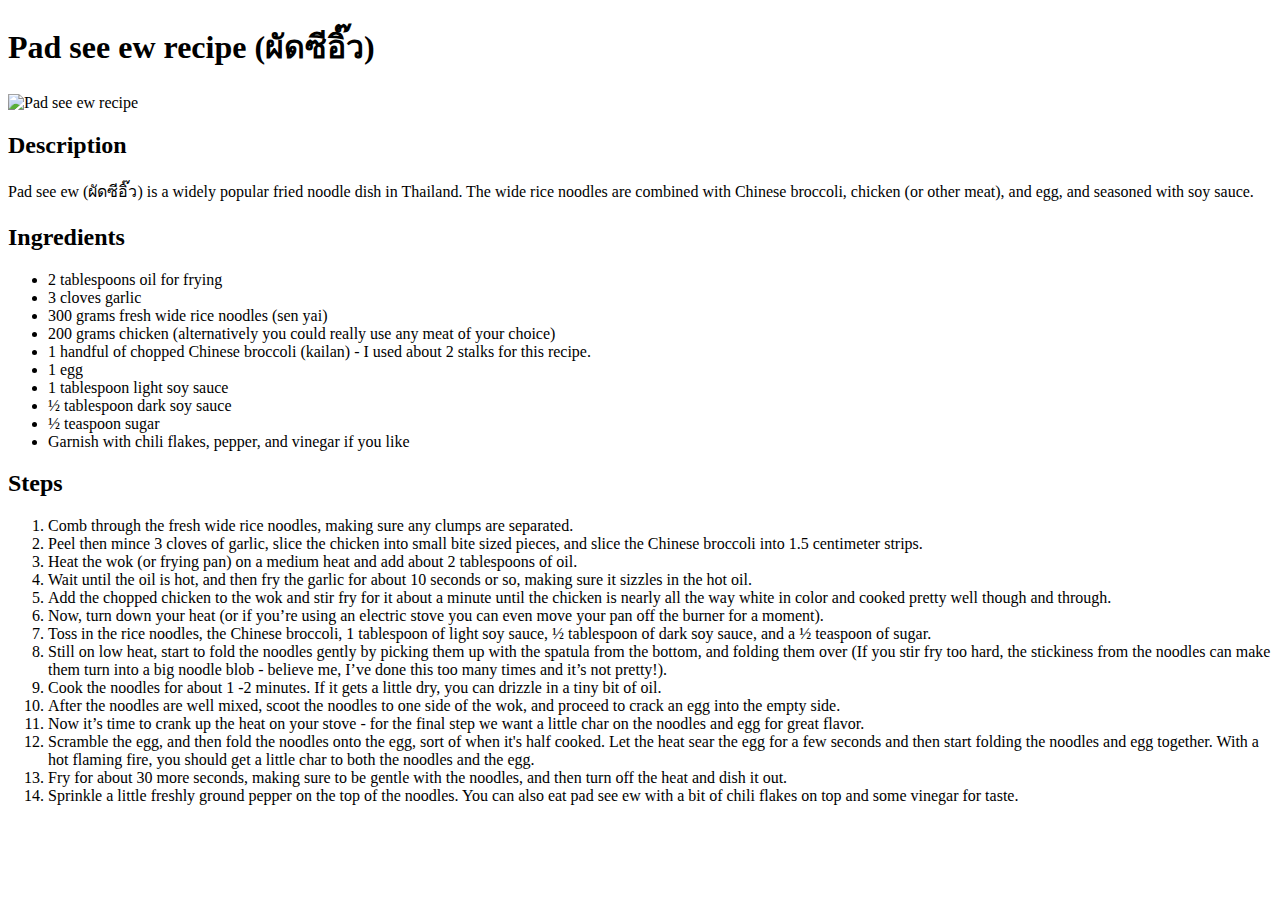
==== recipes/Pad-see-ew-recipe.html @ f8cad6bd "Add files via upload" ====
<!DOCTYPE html>
<html lang="en">
  <head>
    <meta charset="UTF-8" />
    <meta name="viewport" content="width=device-width, initial-scale=1.0" />
    <title>Pad see ew recipe (ผัดซีอิ๊ว)</title>
  </head>
  <body>
    <h1>Pad see ew recipe (ผัดซีอิ๊ว)</h1>
    <img
      src="../img/pad-see-ew-recipe .webp"
      width="300px"
      height="200px"
      alt="Pad see ew recipe"
    />
    <h2>Description</h2>
    <p>
      Pad see ew (ผัดซีอิ๊ว) is a widely popular fried noodle dish in Thailand.
      The wide rice noodles are combined with Chinese broccoli, chicken (or
      other meat), and egg, and seasoned with soy sauce.
    </p>
    <h2>Ingredients</h2>
    <ul>
      <li>2 tablespoons oil for frying</li>
      <li>3 cloves garlic</li>
      <li>300 grams fresh wide rice noodles (sen yai)</li>
      <li>
        200 grams chicken (alternatively you could really use any meat of your
        choice)
      </li>
      <li>
        1 handful of chopped Chinese broccoli (kailan) - I used about 2 stalks
        for this recipe.
      </li>
      <li>1 egg</li>
      <li>1 tablespoon light soy sauce</li>
      <li>½ tablespoon dark soy sauce</li>
      <li>½ teaspoon sugar</li>
      <li>Garnish with chili flakes, pepper, and vinegar if you like</li>
    </ul>

    <h2>Steps</h2>
    <ol>
      <li>
        Comb through the fresh wide rice noodles, making sure any clumps are
        separated.
      </li>
      <li>
        Peel then mince 3 cloves of garlic, slice the chicken into small bite
        sized pieces, and slice the Chinese broccoli into 1.5 centimeter strips.
      </li>
      <li>
        Heat the wok (or frying pan) on a medium heat and add about 2
        tablespoons of oil.
      </li>
      <li>
        Wait until the oil is hot, and then fry the garlic for about 10 seconds
        or so, making sure it sizzles in the hot oil.
      </li>
      <li>
        Add the chopped chicken to the wok and stir fry for it about a minute
        until the chicken is nearly all the way white in color and cooked pretty
        well though and through.
      </li>
      <li>
        Now, turn down your heat (or if you’re using an electric stove you can
        even move your pan off the burner for a moment).
      </li>
      <li>
        Toss in the rice noodles, the Chinese broccoli, 1 tablespoon of light
        soy sauce, ½ tablespoon of dark soy sauce, and a ½ teaspoon of sugar.
      </li>
      <li>
        Still on low heat, start to fold the noodles gently by picking them up
        with the spatula from the bottom, and folding them over (If you stir fry
        too hard, the stickiness from the noodles can make them turn into a big
        noodle blob - believe me, I’ve done this too many times and it’s not
        pretty!).
      </li>
      <li>
        Cook the noodles for about 1 -2 minutes. If it gets a little dry, you
        can drizzle in a tiny bit of oil.
      </li>
      <li>
        After the noodles are well mixed, scoot the noodles to one side of the
        wok, and proceed to crack an egg into the empty side.
      </li>
      <li>
        Now it’s time to crank up the heat on your stove - for the final step we
        want a little char on the noodles and egg for great flavor.
      </li>
      <li>
        Scramble the egg, and then fold the noodles onto the egg, sort of when
        it's half cooked. Let the heat sear the egg for a few seconds and then
        start folding the noodles and egg together. With a hot flaming fire, you
        should get a little char to both the noodles and the egg.
      </li>
      <li>
        Fry for about 30 more seconds, making sure to be gentle with the
        noodles, and then turn off the heat and dish it out.
      </li>
      <li>
        Sprinkle a little freshly ground pepper on the top of the noodles. You
        can also eat pad see ew with a bit of chili flakes on top and some
        vinegar for taste.
      </li>
    </ol>
  </body>
</html>
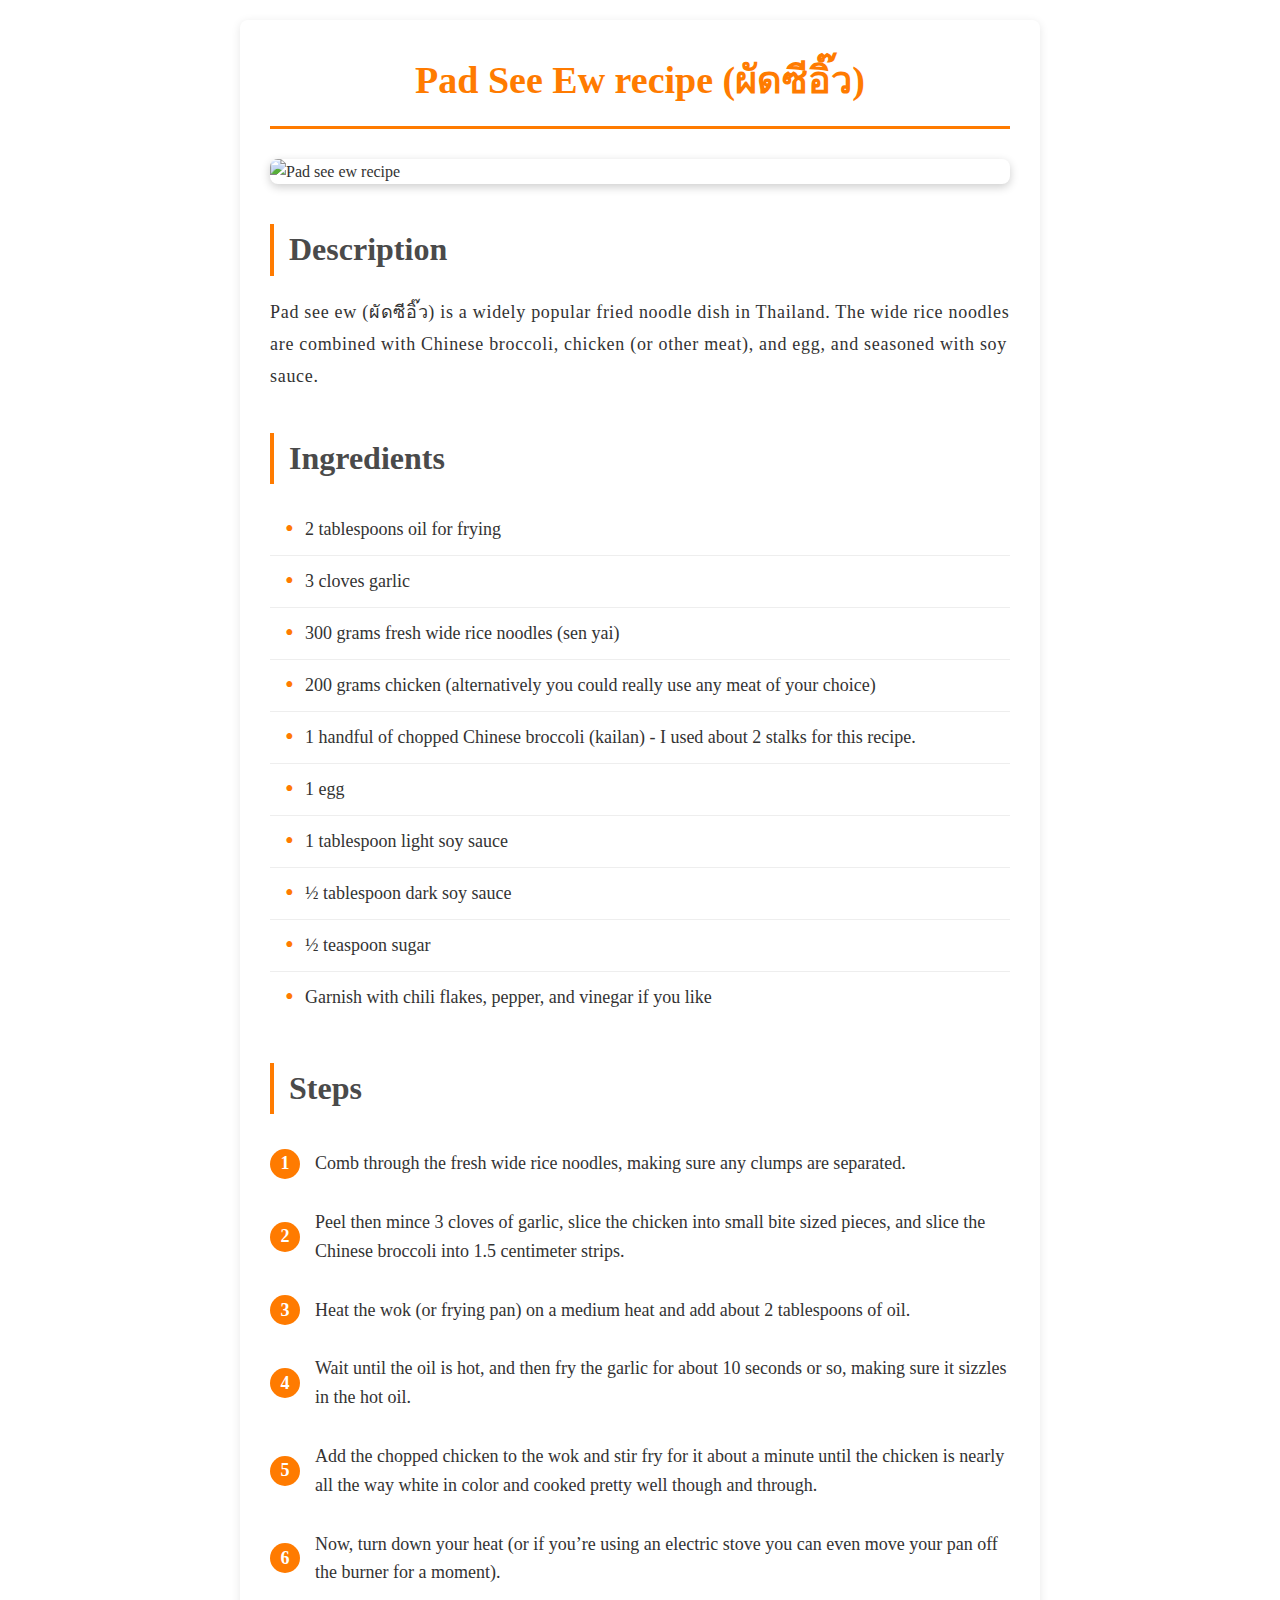
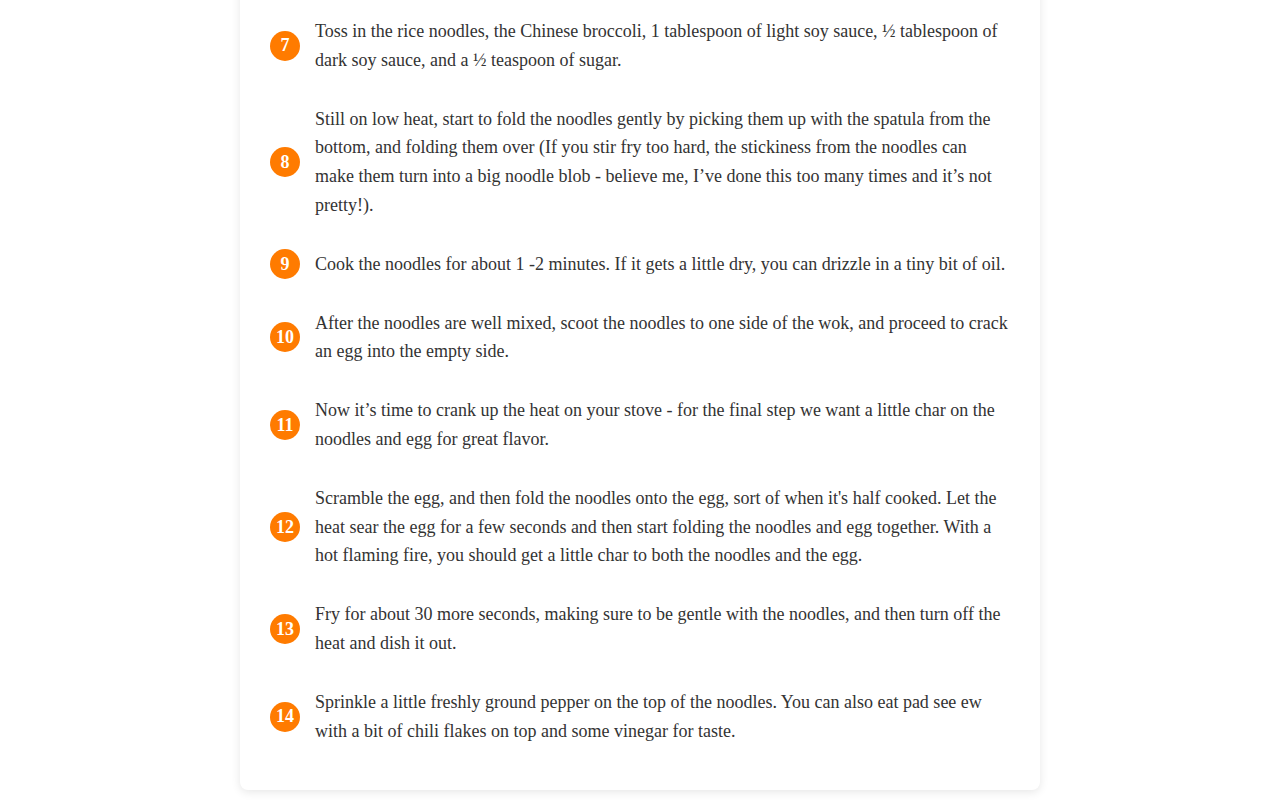
==== commit 63fc84b1: "Add files via upload" ====
--- a/recipes/Pad-see-ew-recipe.html
+++ b/recipes/Pad-see-ew-recipe.html
@@ -4,106 +4,110 @@
     <meta charset="UTF-8" />
     <meta name="viewport" content="width=device-width, initial-scale=1.0" />
     <title>Pad see ew recipe (ผัดซีอิ๊ว)</title>
+    <link rel="stylesheet" href="./style.css" />
   </head>
   <body>
-    <h1>Pad see ew recipe (ผัดซีอิ๊ว)</h1>
-    <img
-      src="../img/pad-see-ew-recipe .webp"
-      width="300px"
-      height="200px"
-      alt="Pad see ew recipe"
-    />
-    <h2>Description</h2>
-    <p>
-      Pad see ew (ผัดซีอิ๊ว) is a widely popular fried noodle dish in Thailand.
-      The wide rice noodles are combined with Chinese broccoli, chicken (or
-      other meat), and egg, and seasoned with soy sauce.
-    </p>
-    <h2>Ingredients</h2>
-    <ul>
-      <li>2 tablespoons oil for frying</li>
-      <li>3 cloves garlic</li>
-      <li>300 grams fresh wide rice noodles (sen yai)</li>
-      <li>
-        200 grams chicken (alternatively you could really use any meat of your
-        choice)
-      </li>
-      <li>
-        1 handful of chopped Chinese broccoli (kailan) - I used about 2 stalks
-        for this recipe.
-      </li>
-      <li>1 egg</li>
-      <li>1 tablespoon light soy sauce</li>
-      <li>½ tablespoon dark soy sauce</li>
-      <li>½ teaspoon sugar</li>
-      <li>Garnish with chili flakes, pepper, and vinegar if you like</li>
-    </ul>
+    <div class="container">
+      <h1>Pad See Ew recipe (ผัดซีอิ๊ว)</h1>
+      <img src="../img/pad-see-ew-recipe .webp" alt="Pad see ew recipe" />
 
-    <h2>Steps</h2>
-    <ol>
-      <li>
-        Comb through the fresh wide rice noodles, making sure any clumps are
-        separated.
-      </li>
-      <li>
-        Peel then mince 3 cloves of garlic, slice the chicken into small bite
-        sized pieces, and slice the Chinese broccoli into 1.5 centimeter strips.
-      </li>
-      <li>
-        Heat the wok (or frying pan) on a medium heat and add about 2
-        tablespoons of oil.
-      </li>
-      <li>
-        Wait until the oil is hot, and then fry the garlic for about 10 seconds
-        or so, making sure it sizzles in the hot oil.
-      </li>
-      <li>
-        Add the chopped chicken to the wok and stir fry for it about a minute
-        until the chicken is nearly all the way white in color and cooked pretty
-        well though and through.
-      </li>
-      <li>
-        Now, turn down your heat (or if you’re using an electric stove you can
-        even move your pan off the burner for a moment).
-      </li>
-      <li>
-        Toss in the rice noodles, the Chinese broccoli, 1 tablespoon of light
-        soy sauce, ½ tablespoon of dark soy sauce, and a ½ teaspoon of sugar.
-      </li>
-      <li>
-        Still on low heat, start to fold the noodles gently by picking them up
-        with the spatula from the bottom, and folding them over (If you stir fry
-        too hard, the stickiness from the noodles can make them turn into a big
-        noodle blob - believe me, I’ve done this too many times and it’s not
-        pretty!).
-      </li>
-      <li>
-        Cook the noodles for about 1 -2 minutes. If it gets a little dry, you
-        can drizzle in a tiny bit of oil.
-      </li>
-      <li>
-        After the noodles are well mixed, scoot the noodles to one side of the
-        wok, and proceed to crack an egg into the empty side.
-      </li>
-      <li>
-        Now it’s time to crank up the heat on your stove - for the final step we
-        want a little char on the noodles and egg for great flavor.
-      </li>
-      <li>
-        Scramble the egg, and then fold the noodles onto the egg, sort of when
-        it's half cooked. Let the heat sear the egg for a few seconds and then
-        start folding the noodles and egg together. With a hot flaming fire, you
-        should get a little char to both the noodles and the egg.
-      </li>
-      <li>
-        Fry for about 30 more seconds, making sure to be gentle with the
-        noodles, and then turn off the heat and dish it out.
-      </li>
-      <li>
-        Sprinkle a little freshly ground pepper on the top of the noodles. You
-        can also eat pad see ew with a bit of chili flakes on top and some
-        vinegar for taste.
-      </li>
-    </ol>
+      <!-- คำอธิบาย -->
+      <h2>Description</h2>
+      <p class="description-text">
+        Pad see ew (ผัดซีอิ๊ว) is a widely popular fried noodle dish in
+        Thailand. The wide rice noodles are combined with Chinese broccoli,
+        chicken (or other meat), and egg, and seasoned with soy sauce.
+      </p>
+
+      <!-- วัตถุดิบ -->
+      <h2>Ingredients</h2>
+      <ul>
+        <li>2 tablespoons oil for frying</li>
+        <li>3 cloves garlic</li>
+        <li>300 grams fresh wide rice noodles (sen yai)</li>
+        <li>
+          200 grams chicken (alternatively you could really use any meat of your
+          choice)
+        </li>
+        <li>
+          1 handful of chopped Chinese broccoli (kailan) - I used about 2 stalks
+          for this recipe.
+        </li>
+        <li>1 egg</li>
+        <li>1 tablespoon light soy sauce</li>
+        <li>½ tablespoon dark soy sauce</li>
+        <li>½ teaspoon sugar</li>
+        <li>Garnish with chili flakes, pepper, and vinegar if you like</li>
+      </ul>
+
+      <!-- วิธีทำ -->
+      <h2>Steps</h2>
+      <ol>
+        <li>
+          Comb through the fresh wide rice noodles, making sure any clumps are
+          separated.
+        </li>
+        <li>
+          Peel then mince 3 cloves of garlic, slice the chicken into small bite
+          sized pieces, and slice the Chinese broccoli into 1.5 centimeter
+          strips.
+        </li>
+        <li>
+          Heat the wok (or frying pan) on a medium heat and add about 2
+          tablespoons of oil.
+        </li>
+        <li>
+          Wait until the oil is hot, and then fry the garlic for about 10
+          seconds or so, making sure it sizzles in the hot oil.
+        </li>
+        <li>
+          Add the chopped chicken to the wok and stir fry for it about a minute
+          until the chicken is nearly all the way white in color and cooked
+          pretty well though and through.
+        </li>
+        <li>
+          Now, turn down your heat (or if you’re using an electric stove you can
+          even move your pan off the burner for a moment).
+        </li>
+        <li>
+          Toss in the rice noodles, the Chinese broccoli, 1 tablespoon of light
+          soy sauce, ½ tablespoon of dark soy sauce, and a ½ teaspoon of sugar.
+        </li>
+        <li>
+          Still on low heat, start to fold the noodles gently by picking them up
+          with the spatula from the bottom, and folding them over (If you stir
+          fry too hard, the stickiness from the noodles can make them turn into
+          a big noodle blob - believe me, I’ve done this too many times and it’s
+          not pretty!).
+        </li>
+        <li>
+          Cook the noodles for about 1 -2 minutes. If it gets a little dry, you
+          can drizzle in a tiny bit of oil.
+        </li>
+        <li>
+          After the noodles are well mixed, scoot the noodles to one side of the
+          wok, and proceed to crack an egg into the empty side.
+        </li>
+        <li>
+          Now it’s time to crank up the heat on your stove - for the final step
+          we want a little char on the noodles and egg for great flavor.
+        </li>
+        <li>
+          Scramble the egg, and then fold the noodles onto the egg, sort of when
+          it's half cooked. Let the heat sear the egg for a few seconds and then
+          start folding the noodles and egg together. With a hot flaming fire,
+          you should get a little char to both the noodles and the egg.
+        </li>
+        <li>
+          Fry for about 30 more seconds, making sure to be gentle with the
+          noodles, and then turn off the heat and dish it out.
+        </li>
+        <li>
+          Sprinkle a little freshly ground pepper on the top of the noodles. You
+          can also eat pad see ew with a bit of chili flakes on top and some
+          vinegar for taste.
+        </li>
+      </ol>
+    </div>
   </body>
 </html>
--- a/recipes/style.css
+++ b/recipes/style.css
@@ -0,0 +1,138 @@
+:root {
+  --primary-color: #ff7b00;
+  --secondary-color: #4a4a4a;
+  --background-color: #fff9f5;
+  --text-color: #333;
+  --border-radius: 8px;
+  --container-width: 800px;
+}
+
+* {
+  margin: 0;
+  padding: 0;
+  box-sizing: border-box;
+}
+
+body {
+  font-family: "Noto Serif", serif;
+  line-height: 1.6;
+  color: var(--text-color);
+  padding: 20px;
+}
+
+.container {
+  max-width: var(--container-width);
+  margin: 0 auto;
+  background-color: white;
+  padding: 30px;
+  box-shadow: 0 2px 10px rgba(0, 0, 0, 0.1);
+  border-radius: var(--border-radius);
+}
+
+/* ส่วนหัว */
+h1 {
+  color: var(--primary-color);
+  font-size: 38px;
+  margin-bottom: 30px;
+  padding-bottom: 15px;
+  border-bottom: 3px solid var(--primary-color);
+  text-align: center;
+}
+
+h2 {
+  color: var(--secondary-color);
+  font-size: 32px;
+  margin-top: 40px;
+  margin-bottom: 20px;
+  padding-left: 15px;
+  border-left: 4px solid var(--primary-color);
+}
+
+/* รูปภาพ */
+img {
+  display: block;
+  max-width: 100%;
+  height: auto;
+  margin: 30px auto;
+  border-radius: var(--border-radius);
+  box-shadow: 0 3px 10px rgba(0, 0, 0, 0.2);
+}
+
+/* คำอธิบาย */
+.description-text {
+  font-size: 18px;
+  letter-spacing: 0.7px;
+  line-height: 1.8;
+  margin-bottom: 25px;
+}
+
+/* รายการวัตุดิบ */
+.ingredients-text,
+.step-text {
+  font-weight: 600;
+  font-size: 20px;
+  color: var(--secondary-color);
+  margin: 20px 0 15px 0;
+  padding: 10px 15px;
+  background-color: #f8f8f8;
+  border-radius: var(--border-radius);
+}
+
+ul {
+  list-style: none;
+  padding-left: 0;
+  margin: 0 0 30px 0;
+  background-color: white;
+}
+
+ul li {
+  position: relative;
+  padding: 12px 15px 12px 35px;
+  border-bottom: 1px solid #eee;
+  font-size: 18px;
+  line-height: 1.5;
+}
+
+ul li:last-child {
+  border-bottom: none;
+}
+
+ul li::before {
+  content: "•";
+  color: var(--primary-color);
+  font-size: 25px;
+  position: absolute;
+  left: 15px;
+  top: 50%;
+  transform: translateY(-50%);
+}
+
+/* วิธีทำ */
+ol {
+  list-style: none;
+  counter-reset: steps;
+}
+
+ol li {
+  position: relative;
+  padding: 15px 0 15px 45px;
+  font-size: 18px;
+}
+
+ol li::before {
+  counter-increment: steps;
+  content: counter(steps);
+  position: absolute;
+  left: 0;
+  top: 50%;
+  transform: translateY(-50%);
+  width: 30px;
+  height: 30px;
+  background-color: var(--primary-color);
+  color: white;
+  border-radius: 50%;
+  display: flex;
+  align-items: center;
+  justify-content: center;
+  font-weight: bold;
+}
